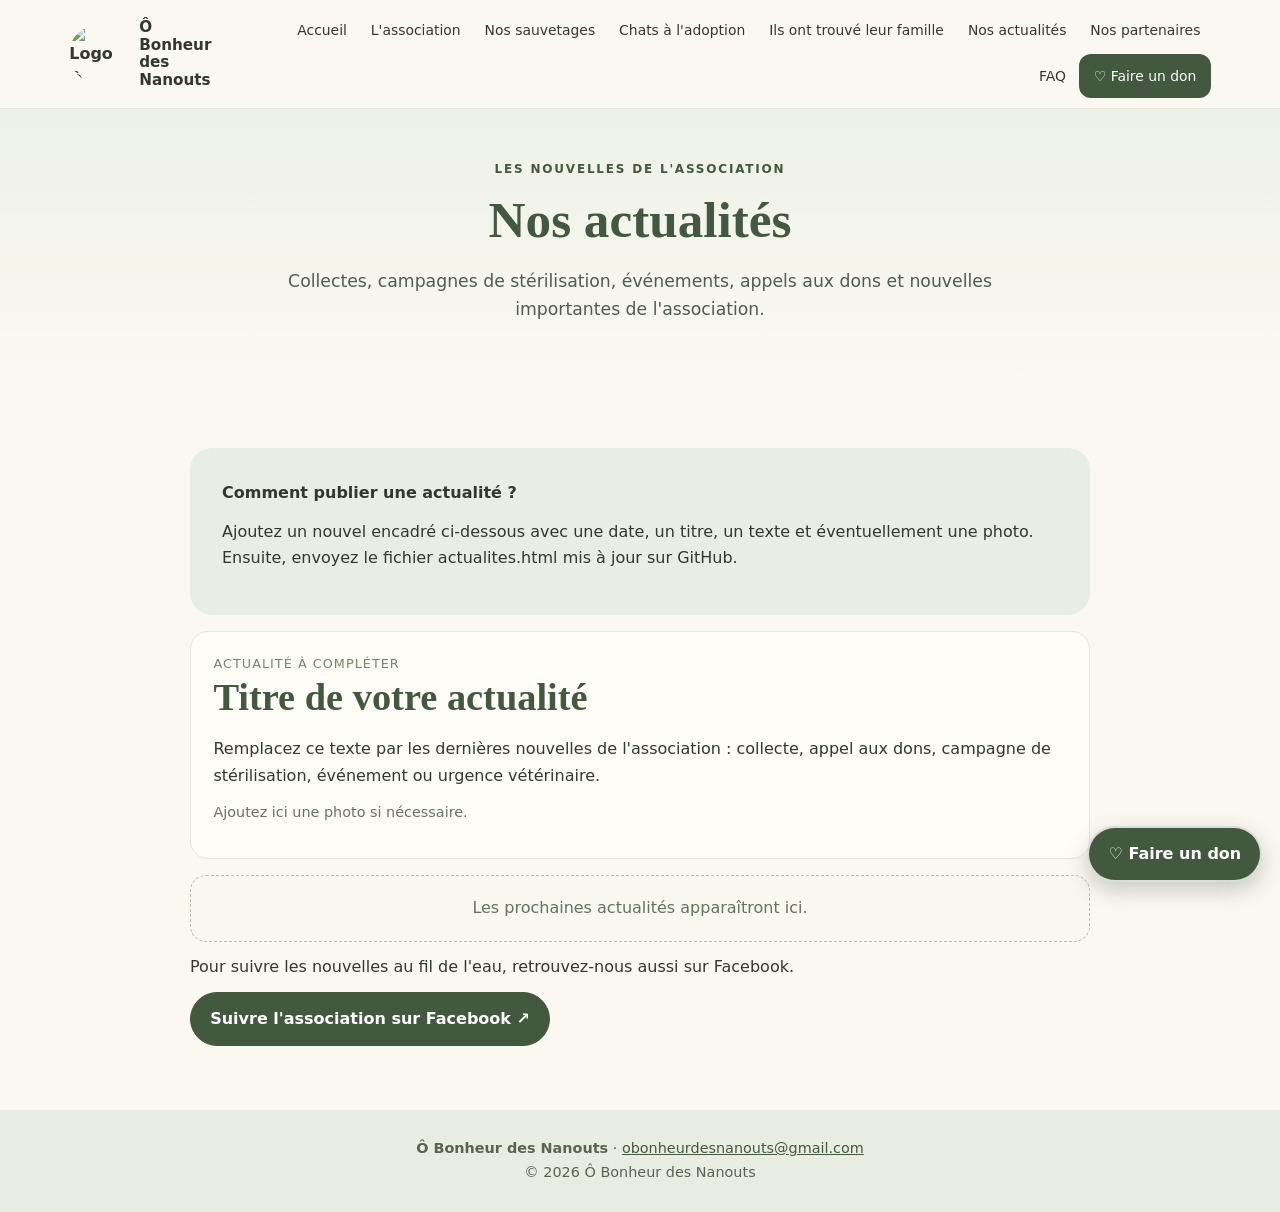
==== actualites.html @ 408992e0 "Add files via upload" ====
<!doctype html>
<html lang="fr"><head><meta charset="utf-8"><meta name="viewport" content="width=device-width,initial-scale=1"><meta name="description" content="Les actualités, collectes et campagnes de Ô Bonheur des Nanouts."><meta name="theme-color" content="#71866b"><title>Nos actualités | Ô Bonheur des Nanouts</title><link rel="stylesheet" href="style.css"></head><body><a class="skip-link" href="#contenu">Aller au contenu</a>
<header class="site-header"><div class="header-inner">
<a class="brand" href="index.html" aria-label="Ô Bonheur des Nanouts, accueil"><img src="images/logo.png" alt="Logo Ô Bonheur des Nanouts"><span>Ô Bonheur<br>des Nanouts</span></a>
<button class="nav-toggle" type="button" aria-expanded="false" aria-controls="menu-principal">☰ Menu</button>
<nav class="main-nav" id="menu-principal" aria-label="Navigation principale"><a href="index.html">Accueil</a><a href="index.html#association">L'association</a><a href="sauvetages.html">Nos sauvetages</a><a href="adoption.html">Chats à l'adoption</a><a href="familles.html">Ils ont trouvé leur famille</a><a href="actualites.html" aria-current="page">Nos actualités</a><a href="partenaires.html">Nos partenaires</a><a href="faq.html">FAQ</a><a class="nav-donate" href="faire-un-don.html">♡ Faire un don</a></nav>
</div></header><main id="contenu">
<section class="page-hero"><div class="container"><div class="eyebrow">Les nouvelles de l'association</div><h1>Nos actualités</h1><p class="lead">Collectes, campagnes de stérilisation, événements, appels aux dons et nouvelles importantes de l'association.</p></div></section>
<section class="section"><div class="container content">
<div class="highlight"><strong>Comment publier une actualité ?</strong><p>Ajoutez un nouvel encadré ci-dessous avec une date, un titre, un texte et éventuellement une photo. Ensuite, envoyez le fichier actualites.html mis à jour sur GitHub.</p></div>
<article class="news-card reveal"><div class="news-date">Actualité à compléter</div><h2>Titre de votre actualité</h2><p>Remplacez ce texte par les dernières nouvelles de l'association : collecte, appel aux dons, campagne de stérilisation, événement ou urgence vétérinaire.</p><p class="note">Ajoutez ici une photo si nécessaire.</p></article>
<div class="placeholder">Les prochaines actualités apparaîtront ici.</div>
<p>Pour suivre les nouvelles au fil de l'eau, retrouvez-nous aussi sur Facebook.</p><a class="btn btn-primary" href="https://www.facebook.com/share/19uXb3B98p/" target="_blank" rel="noopener noreferrer">Suivre l'association sur Facebook ↗</a>
</div></section>
</main><footer class="site-footer"><div class="footer-inner"><strong>Ô Bonheur des Nanouts</strong> · <a href="mailto:obonheurdesnanouts@gmail.com">obonheurdesnanouts@gmail.com</a><br><span>© <span id="year">2026</span> Ô Bonheur des Nanouts</span></div></footer>
<a class="btn floating-donate" href="faire-un-don.html" aria-label="Faire un don à l'association">♡ Faire un don</a>
<div class="photo-modal" aria-hidden="true" role="dialog" aria-label="Photo agrandie"><button type="button" aria-label="Fermer la photo">×</button><img src="" alt=""></div>
<script>document.getElementById('year').textContent=new Date().getFullYear();</script><script src="script.js"></script></body></html>
---- style.css ----
:root{--sage:#71866b;--sage-dark:#42583f;--sage-light:#e8eee4;--cream:#fbf8f1;--paper:#fffdf8;--ink:#30382f;--muted:#687064;--rose:#d8b9aa;--line:#e4e5dc;--shadow:0 12px 35px rgba(44,59,41,.08);--radius:22px}
*{box-sizing:border-box}html{scroll-behavior:smooth;scroll-padding-top:100px}body{margin:0;background:var(--cream);color:var(--ink);font-family:system-ui,-apple-system,BlinkMacSystemFont,"Segoe UI",sans-serif;line-height:1.65}a{color:var(--sage-dark)}img{max-width:100%;height:auto}button,a{ -webkit-tap-highlight-color:transparent}.skip-link{position:absolute;left:-9999px;top:auto}.skip-link:focus{left:1rem;top:1rem;z-index:999;background:white;padding:.7rem}
.site-header{position:sticky;top:0;z-index:100;background:rgba(251,248,241,.96);backdrop-filter:blur(12px);border-bottom:1px solid var(--line)}.header-inner{max-width:1180px;margin:auto;padding:.65rem 1.2rem;display:flex;align-items:center;gap:1rem;justify-content:space-between}.brand{display:flex;align-items:center;gap:.75rem;text-decoration:none;color:var(--ink);font-weight:800;min-width:0}.brand img{width:58px;height:58px;object-fit:contain;border-radius:50%}.brand span{line-height:1.15;font-size:.95rem;max-width:180px}.nav-toggle{display:none;border:1px solid var(--line);background:var(--paper);padding:.6rem .8rem;border-radius:12px;font-size:1rem;color:var(--ink)}.main-nav{display:flex;align-items:center;gap:.2rem;flex-wrap:wrap;justify-content:flex-end}.main-nav a{font-size:.87rem;text-decoration:none;color:var(--ink);padding:.55rem .65rem;border-radius:12px;white-space:nowrap}.main-nav a:hover,.main-nav a:focus{background:var(--sage-light);color:var(--sage-dark)}.main-nav .nav-donate{background:var(--sage-dark);color:white;padding:.65rem .9rem}.main-nav .nav-donate:hover{background:var(--sage)}
main{min-height:60vh}.container{width:min(1100px,calc(100% - 2.4rem));margin-inline:auto}.hero{text-align:center;padding:4.2rem 1rem 3.4rem;background:radial-gradient(ellipse at top,#eef1e7 0%,var(--cream) 67%)}.hero-logo{width:min(210px,48vw);aspect-ratio:1;object-fit:contain;margin:0 auto 1rem;display:block}.eyebrow{text-transform:uppercase;letter-spacing:.15em;font-size:.75rem;font-weight:800;color:var(--sage-dark)}h1,h2,h3{line-height:1.2;color:var(--sage-dark);font-family:Georgia,"Times New Roman",serif}h1{font-size:clamp(2.2rem,5vw,4.1rem);margin:.55rem auto 1rem;max-width:900px}h2{font-size:clamp(1.7rem,3vw,2.5rem);margin:0 0 1rem}h3{font-size:1.35rem;margin:.3rem 0 .7rem}.tagline{font-family:Georgia,serif;font-size:clamp(1.1rem,2vw,1.45rem);font-style:italic;color:#6b7863;margin:0 auto 1rem}.lead{font-size:1.08rem;max-width:760px;margin:0 auto 1.5rem;color:#515b4e}.actions{display:flex;gap:.8rem;justify-content:center;flex-wrap:wrap}.btn{display:inline-flex;align-items:center;justify-content:center;gap:.45rem;text-decoration:none;border:1px solid var(--sage-dark);border-radius:999px;padding:.8rem 1.2rem;font-weight:750;transition:transform .2s,background .2s;cursor:pointer}.btn:hover{transform:translateY(-2px)}.btn-primary{background:var(--sage-dark);color:white}.btn-primary:hover{background:var(--sage)}.btn-secondary{background:transparent;color:var(--sage-dark)}.section{padding:4rem 0}.section-soft{background:#f0f1e8}.section-head{text-align:center;max-width:760px;margin:0 auto 2rem}.section-head p{color:var(--muted)}.grid{display:grid;grid-template-columns:repeat(3,minmax(0,1fr));gap:1.2rem}.card{background:var(--paper);border:1px solid var(--line);border-radius:var(--radius);padding:1.35rem;box-shadow:var(--shadow);min-width:0}.card p{color:#566052}.card-icon{font-size:1.7rem;margin-bottom:.35rem}.paw-divider{text-align:center;color:#a5b19c;letter-spacing:.7rem;font-size:1.1rem;padding:0 0 1.1rem}.split{display:grid;grid-template-columns:1.05fr .95fr;gap:2rem;align-items:center}.highlight{background:var(--sage-light);border-radius:var(--radius);padding:2rem}.donation-box{background:var(--sage-dark);color:white;padding:2.4rem;border-radius:28px;text-align:center}.donation-box h2,.donation-box h3{color:white}.donation-box p{max-width:720px;margin:0 auto 1.2rem;color:#f3f5ef}.donation-box .btn-primary{background:#fff;color:var(--sage-dark);border-color:#fff}.note{font-size:.9rem;color:var(--muted)}.placeholder{border:1px dashed #b7c1ae;border-radius:16px;padding:1.2rem;background:#f8f8f1;color:#65715e;text-align:center}.partner-grid{display:grid;grid-template-columns:repeat(4,1fr);gap:1rem}.partner-placeholder{border:1px dashed #b7c1ae;border-radius:16px;background:var(--paper);min-height:115px;display:grid;place-items:center;text-align:center;padding:1rem;color:#778270}.page-hero{padding:3.2rem 0 2.3rem;text-align:center;background:linear-gradient(180deg,#edf1e7,var(--cream))}.page-hero h1{font-size:clamp(2.1rem,4vw,3.2rem)}.content{max-width:900px;margin:auto}.content p{margin:.75rem 0}.cat-grid{display:grid;grid-template-columns:repeat(3,minmax(0,1fr));gap:1.2rem}.cat-card{background:var(--paper);border:1px solid var(--line);border-radius:22px;overflow:hidden;box-shadow:var(--shadow)}.cat-photo{width:100%;aspect-ratio:4/3;object-fit:cover;background:#edf0e7;display:grid;place-items:center;color:#75816e}.cat-photo.placeholder-photo{display:flex;align-items:center;justify-content:center;font-size:3rem}.cat-body{padding:1.2rem}.status{display:inline-block;border-radius:999px;padding:.25rem .7rem;font-size:.78rem;font-weight:800;background:#e5eee1;color:#3f663a}.status.pending{background:#f7edda;color:#866127}.status.adopted{background:#f2e4df;color:#80574b}.cat-actions{display:flex;gap:.5rem;flex-wrap:wrap;margin-top:1rem}.cat-actions .btn{font-size:.86rem;padding:.6rem .85rem}.story{display:grid;grid-template-columns:220px 1fr;gap:1.3rem;align-items:start;margin:1.3rem 0;padding:1.3rem;background:var(--paper);border:1px solid var(--line);border-radius:22px}.story .cat-photo{border-radius:15px}.story blockquote{margin:1rem 0 0;border-left:3px solid var(--rose);padding-left:1rem;color:var(--sage-dark);font-style:italic}.news-card{margin:1rem 0;padding:1.3rem 1.4rem;border-radius:18px;background:var(--paper);border:1px solid var(--line)}.news-date{font-size:.8rem;text-transform:uppercase;letter-spacing:.08em;color:var(--sage)}.faq details{background:var(--paper);border:1px solid var(--line);border-radius:15px;padding:1rem 1.2rem;margin:.7rem 0}.faq summary{font-weight:750;cursor:pointer;color:var(--sage-dark)}.faq details p{margin-bottom:0}.contact-list{display:flex;gap:.8rem;flex-wrap:wrap;justify-content:center}.site-footer{background:#e9ece2;padding:1.7rem 1rem;text-align:center;color:#596452;font-size:.9rem}.site-footer a{color:var(--sage-dark)}.footer-inner{max-width:1100px;margin:auto}.floating-donate{position:fixed;right:1.1rem;bottom:1.1rem;z-index:90;box-shadow:0 8px 22px rgba(35,53,32,.24);background:var(--sage-dark);color:white;border:2px solid rgba(255,255,255,.8)}.reveal{opacity:0;transform:translateY(12px);transition:opacity .65s ease,transform .65s ease}.reveal.visible{opacity:1;transform:none}.photo-modal{position:fixed;inset:0;z-index:200;background:rgba(20,27,19,.88);display:none;align-items:center;justify-content:center;padding:2rem}.photo-modal.open{display:flex}.photo-modal img{max-width:min(100%,1000px);max-height:85vh;object-fit:contain;border-radius:12px}.photo-modal button{position:absolute;top:1rem;right:1rem;background:white;border:0;border-radius:50%;width:44px;height:44px;font-size:1.5rem;cursor:pointer}.mobile-only{display:none}
@media(max-width:1050px){.header-inner{flex-wrap:wrap}.nav-toggle{display:block;margin-left:auto}.main-nav{display:none;width:100%;flex-direction:column;align-items:stretch;padding:.4rem 0 .6rem}.main-nav.open{display:flex}.main-nav a{padding:.75rem 1rem}.brand span{max-width:220px}.grid{grid-template-columns:repeat(2,minmax(0,1fr))}}
@media(max-width:700px){.container{width:min(100% - 1.3rem,1100px)}.hero{padding:3rem .7rem 2.6rem}.section{padding:3rem 0}.grid,.cat-grid,.split{grid-template-columns:1fr}.partner-grid{grid-template-columns:repeat(2,1fr)}.story{grid-template-columns:1fr}.story .cat-photo{max-width:100%;aspect-ratio:16/9}.brand img{width:48px;height:48px}.brand span{font-size:.85rem;max-width:170px}.floating-donate{right:.65rem;bottom:.65rem;padding:.72rem 1rem}.donation-box{padding:1.6rem 1rem}.section-head{text-align:left}.section-head.center{text-align:center}}
@media(prefers-reduced-motion:reduce){html{scroll-behavior:auto}.reveal{opacity:1;transform:none;transition:none}*{transition:none!important}}
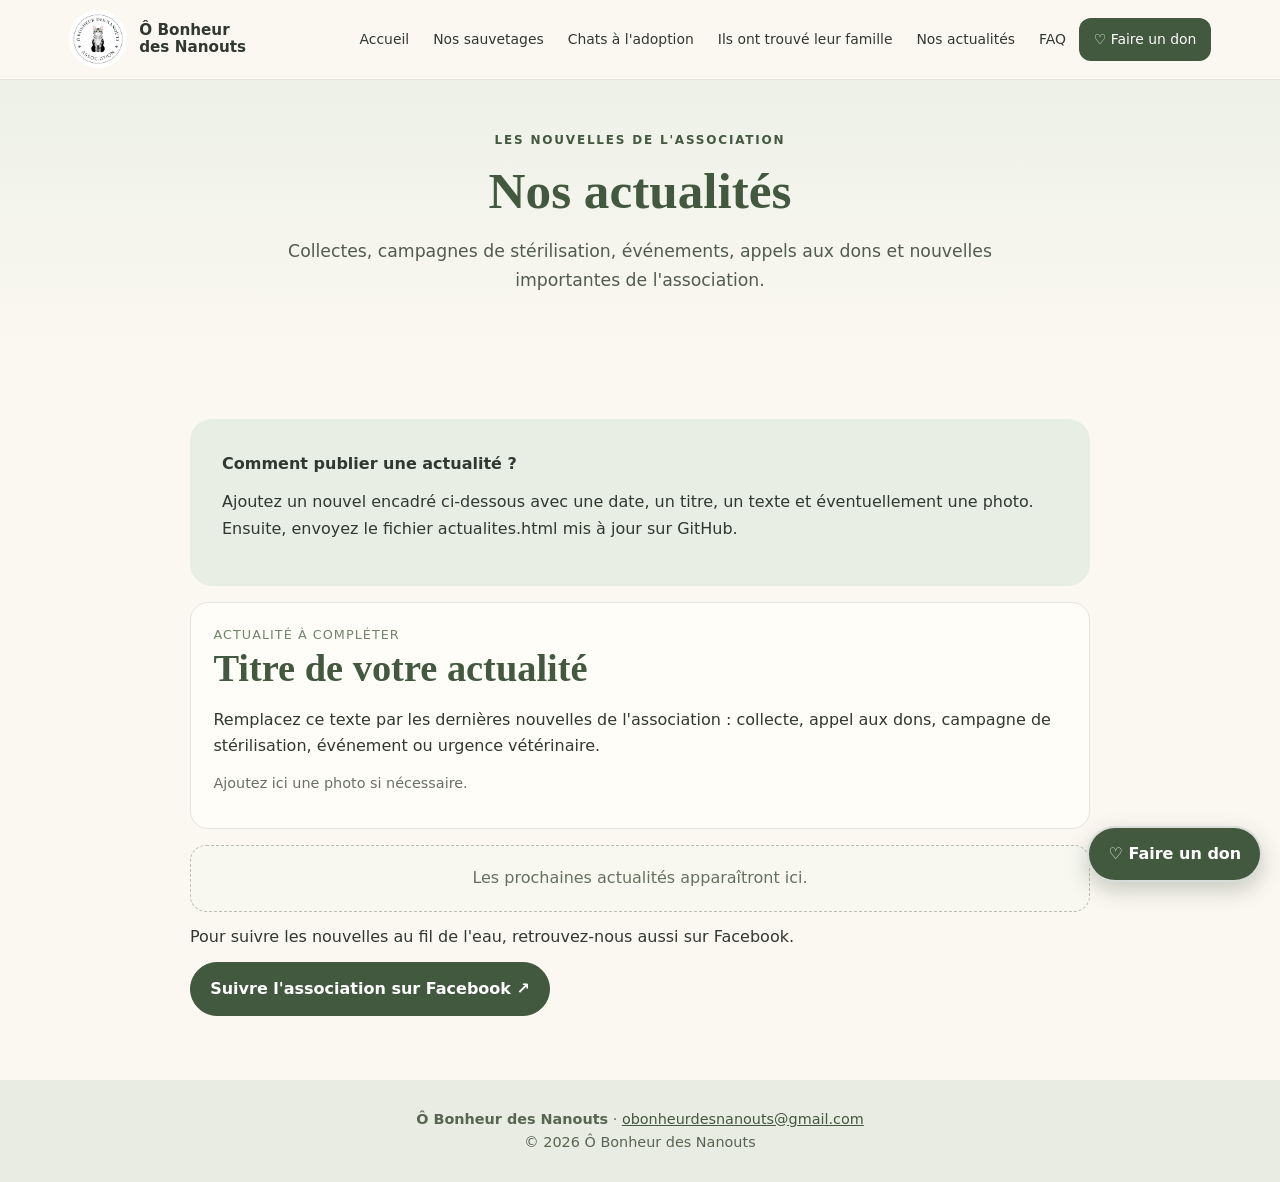
==== commit f0d1f903: "Refactor navigation in actualites.html Updated the navigation structure in actualites.html to improv" ====
--- a/actualites.html
+++ b/actualites.html
@@ -3,7 +3,15 @@
 <header class="site-header"><div class="header-inner">
 <a class="brand" href="index.html" aria-label="Ô Bonheur des Nanouts, accueil"><img src="images/logo.png" alt="Logo Ô Bonheur des Nanouts"><span>Ô Bonheur<br>des Nanouts</span></a>
 <button class="nav-toggle" type="button" aria-expanded="false" aria-controls="menu-principal">☰ Menu</button>
-<nav class="main-nav" id="menu-principal" aria-label="Navigation principale"><a href="index.html">Accueil</a><a href="index.html#association">L'association</a><a href="sauvetages.html">Nos sauvetages</a><a href="adoption.html">Chats à l'adoption</a><a href="familles.html">Ils ont trouvé leur famille</a><a href="actualites.html" aria-current="page">Nos actualités</a><a href="partenaires.html">Nos partenaires</a><a href="faq.html">FAQ</a><a class="nav-donate" href="faire-un-don.html">♡ Faire un don</a></nav>
+<nav class="main-nav" id="menu-principal" aria-label="Navigation principale">
+  <a href="index.html">Accueil</a>
+  <a href="sauvetages.html">Nos sauvetages</a>
+  <a href="adoption.html">Chats à l'adoption</a>
+  <a href="familles.html">Ils ont trouvé leur famille</a>
+  <a href="actualites.html" aria-current="page">Nos actualités</a>
+  <a href="faq.html">FAQ</a>
+  <a class="nav-donate" href="faire-un-don.html">♡ Faire un don</a>
+</nav>
 </div></header><main id="contenu">
 <section class="page-hero"><div class="container"><div class="eyebrow">Les nouvelles de l'association</div><h1>Nos actualités</h1><p class="lead">Collectes, campagnes de stérilisation, événements, appels aux dons et nouvelles importantes de l'association.</p></div></section>
 <section class="section"><div class="container content">
@@ -15,4 +23,4 @@
 </main><footer class="site-footer"><div class="footer-inner"><strong>Ô Bonheur des Nanouts</strong> · <a href="mailto:obonheurdesnanouts@gmail.com">obonheurdesnanouts@gmail.com</a><br><span>© <span id="year">2026</span> Ô Bonheur des Nanouts</span></div></footer>
 <a class="btn floating-donate" href="faire-un-don.html" aria-label="Faire un don à l'association">♡ Faire un don</a>
 <div class="photo-modal" aria-hidden="true" role="dialog" aria-label="Photo agrandie"><button type="button" aria-label="Fermer la photo">×</button><img src="" alt=""></div>
-<script>document.getElementById('year').textContent=new Date().getFullYear();</script><script src="script.js"></script></body></html>+<script>document.getElementById('year').textContent=new Date().getFullYear();</script><script src="script.js"></script></body></html>
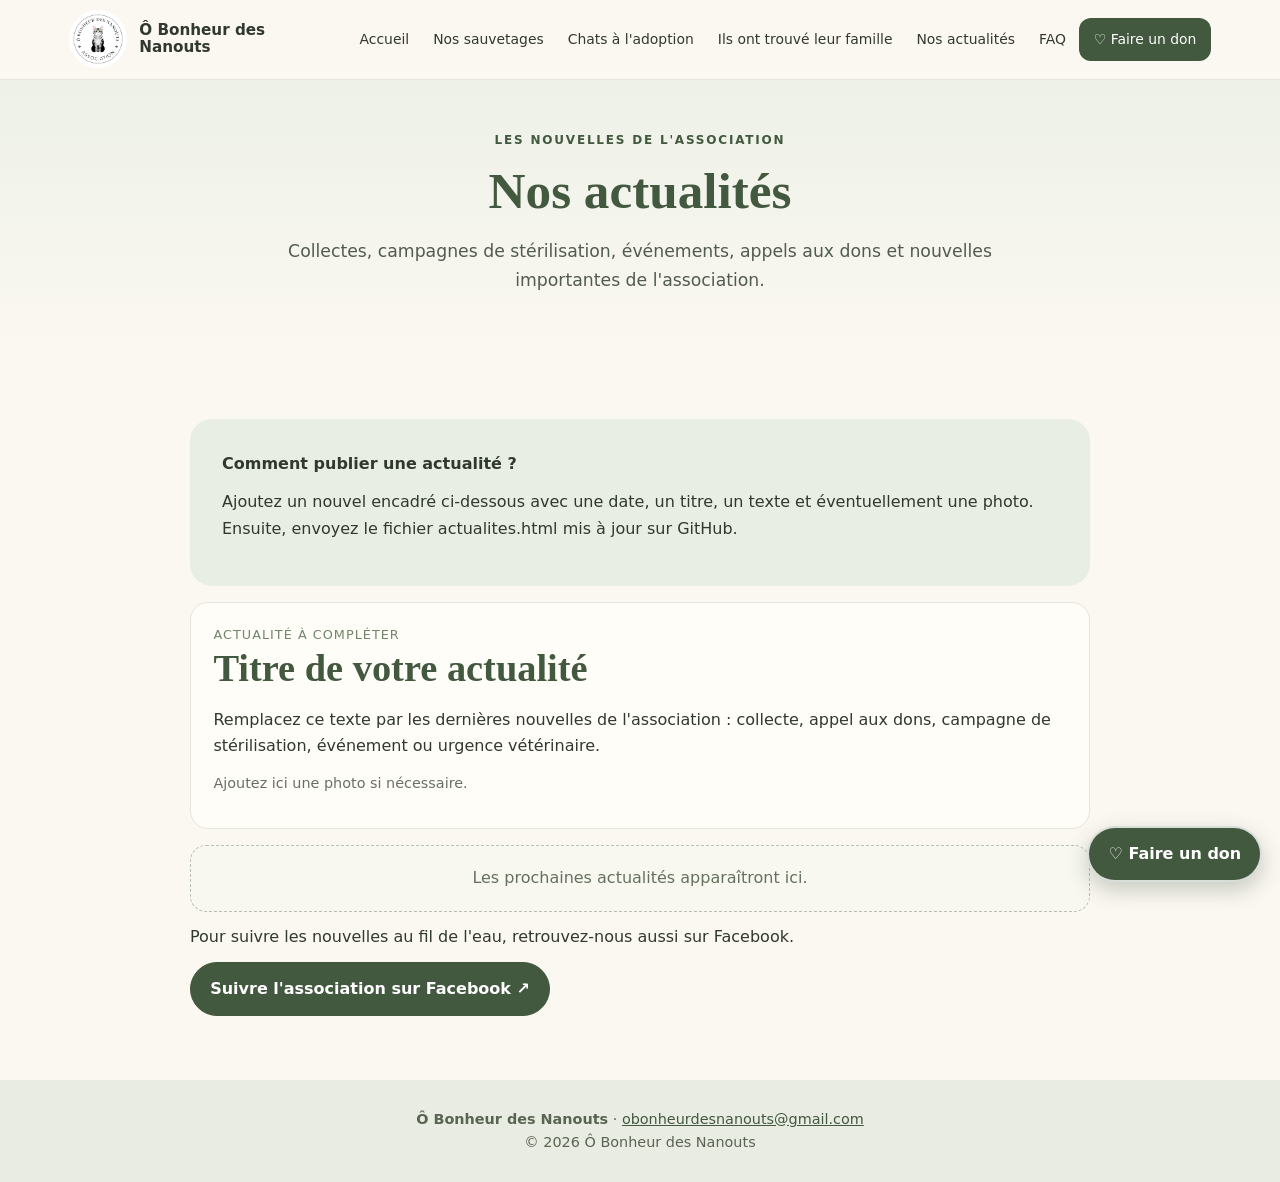
==== commit 44588bbb: "Update brand link text in actualites.html" ====
--- a/actualites.html
+++ b/actualites.html
@@ -1,7 +1,7 @@
 <!doctype html>
 <html lang="fr"><head><meta charset="utf-8"><meta name="viewport" content="width=device-width,initial-scale=1"><meta name="description" content="Les actualités, collectes et campagnes de Ô Bonheur des Nanouts."><meta name="theme-color" content="#71866b"><title>Nos actualités | Ô Bonheur des Nanouts</title><link rel="stylesheet" href="style.css"></head><body><a class="skip-link" href="#contenu">Aller au contenu</a>
 <header class="site-header"><div class="header-inner">
-<a class="brand" href="index.html" aria-label="Ô Bonheur des Nanouts, accueil"><img src="images/logo.png" alt="Logo Ô Bonheur des Nanouts"><span>Ô Bonheur<br>des Nanouts</span></a>
+<a class="brand" href="index.html" aria-label="Ô Bonheur des Nanouts, accueil"><img src="images/logo.png" alt="Logo Ô Bonheur des Nanouts"><span>Ô Bonheur des Nanouts</span></a>
 <button class="nav-toggle" type="button" aria-expanded="false" aria-controls="menu-principal">☰ Menu</button>
 <nav class="main-nav" id="menu-principal" aria-label="Navigation principale">
   <a href="index.html">Accueil</a>
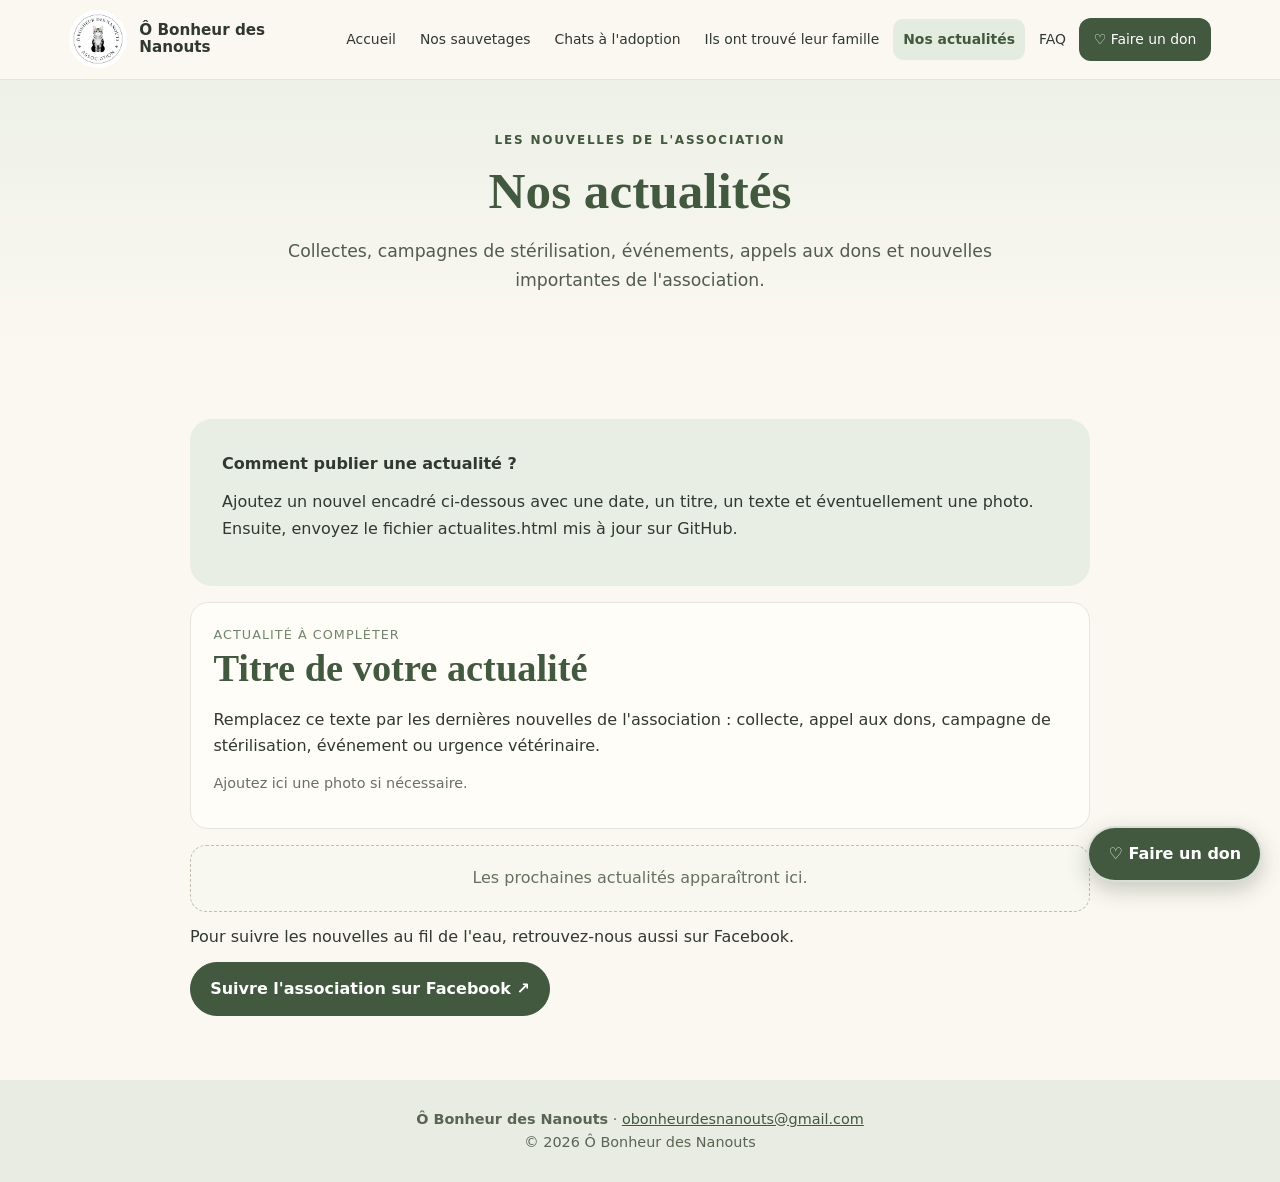
==== commit 6f4429e2: "Update actualites.html" ====
--- a/actualites.html
+++ b/actualites.html
@@ -15,10 +15,10 @@
 </div></header><main id="contenu">
 <section class="page-hero"><div class="container"><div class="eyebrow">Les nouvelles de l'association</div><h1>Nos actualités</h1><p class="lead">Collectes, campagnes de stérilisation, événements, appels aux dons et nouvelles importantes de l'association.</p></div></section>
 <section class="section"><div class="container content">
-<div class="highlight"><strong>Comment publier une actualité ?</strong><p>Ajoutez un nouvel encadré ci-dessous avec une date, un titre, un texte et éventuellement une photo. Ensuite, envoyez le fichier actualites.html mis à jour sur GitHub.</p></div>
+<div class="highlight reveal"><strong>Comment publier une actualité ?</strong><p>Ajoutez un nouvel encadré ci-dessous avec une date, un titre, un texte et éventuellement une photo. Ensuite, envoyez le fichier actualites.html mis à jour sur GitHub.</p></div>
 <article class="news-card reveal"><div class="news-date">Actualité à compléter</div><h2>Titre de votre actualité</h2><p>Remplacez ce texte par les dernières nouvelles de l'association : collecte, appel aux dons, campagne de stérilisation, événement ou urgence vétérinaire.</p><p class="note">Ajoutez ici une photo si nécessaire.</p></article>
-<div class="placeholder">Les prochaines actualités apparaîtront ici.</div>
-<p>Pour suivre les nouvelles au fil de l'eau, retrouvez-nous aussi sur Facebook.</p><a class="btn btn-primary" href="https://www.facebook.com/share/19uXb3B98p/" target="_blank" rel="noopener noreferrer">Suivre l'association sur Facebook ↗</a>
+<div class="placeholder reveal">Les prochaines actualités apparaîtront ici.</div>
+<p class="reveal">Pour suivre les nouvelles au fil de l'eau, retrouvez-nous aussi sur Facebook.</p><a class="btn btn-primary reveal" href="https://www.facebook.com/share/19uXb3B98p/" target="_blank" rel="noopener noreferrer">Suivre l'association sur Facebook ↗</a>
 </div></section>
 </main><footer class="site-footer"><div class="footer-inner"><strong>Ô Bonheur des Nanouts</strong> · <a href="mailto:obonheurdesnanouts@gmail.com">obonheurdesnanouts@gmail.com</a><br><span>© <span id="year">2026</span> Ô Bonheur des Nanouts</span></div></footer>
 <a class="btn floating-donate" href="faire-un-don.html" aria-label="Faire un don à l'association">♡ Faire un don</a>
--- a/style.css
+++ b/style.css
@@ -5,3 +5,30 @@
 @media(max-width:1050px){.header-inner{flex-wrap:wrap}.nav-toggle{display:block;margin-left:auto}.main-nav{display:none;width:100%;flex-direction:column;align-items:stretch;padding:.4rem 0 .6rem}.main-nav.open{display:flex}.main-nav a{padding:.75rem 1rem}.brand span{max-width:220px}.grid{grid-template-columns:repeat(2,minmax(0,1fr))}}
 @media(max-width:700px){.container{width:min(100% - 1.3rem,1100px)}.hero{padding:3rem .7rem 2.6rem}.section{padding:3rem 0}.grid,.cat-grid,.split{grid-template-columns:1fr}.partner-grid{grid-template-columns:repeat(2,1fr)}.story{grid-template-columns:1fr}.story .cat-photo{max-width:100%;aspect-ratio:16/9}.brand img{width:48px;height:48px}.brand span{font-size:.85rem;max-width:170px}.floating-donate{right:.65rem;bottom:.65rem;padding:.72rem 1rem}.donation-box{padding:1.6rem 1rem}.section-head{text-align:left}.section-head.center{text-align:center}}
 @media(prefers-reduced-motion:reduce){html{scroll-behavior:auto}.reveal{opacity:1;transform:none;transition:none}*{transition:none!important}}
+
+
+/* Mise en évidence de la page actuellement ouverte */
+.main-nav a[aria-current="page"] {
+  background-color: #e3ecdf;
+  color: #40583d;
+  font-weight: 700;
+  border-radius: 10px;
+}
+
+/* Effet au survol, sans masquer la page active */
+.main-nav a[aria-current="page"]:hover {
+  background-color: #d5e3cf;
+  color: #30472e;
+}
+
+
+/* Révélation en cascade : les éléments suivis dans une grille
+   apparaissent légèrement décalés (2e, 3e, 4e...) */
+.reveal:nth-child(2)  { transition-delay: .08s; }
+.reveal:nth-child(3)  { transition-delay: .16s; }
+.reveal:nth-child(4)  { transition-delay: .24s; }
+
+/* Sur mobile, les animations partent vite : pas de décalage */
+@media (max-width: 700px) {
+  .reveal { transition-delay: 0s !important; }
+}
